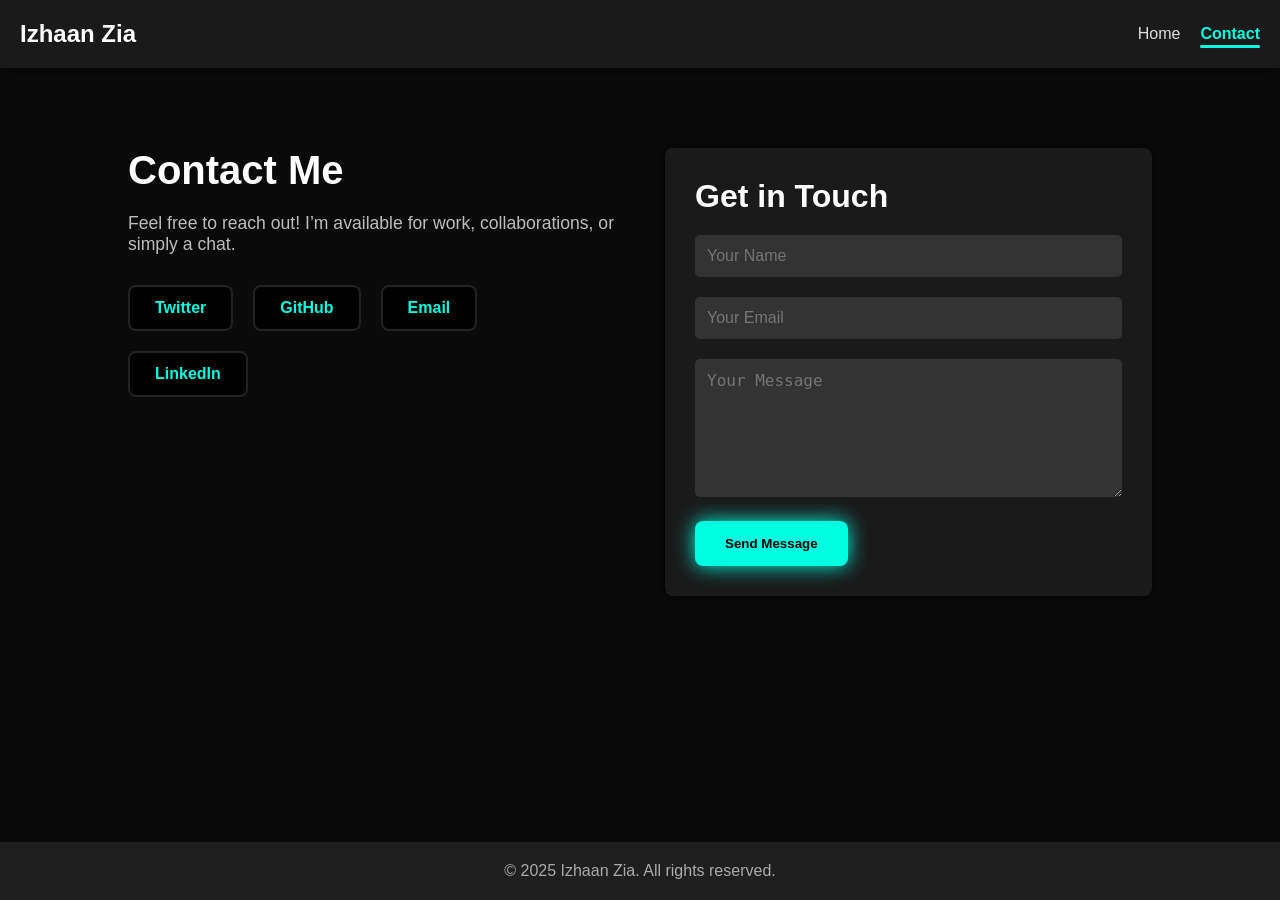
==== contact.html @ da9d6762 "Initial commit - internship portfolio" ====
<!DOCTYPE html>
<html lang="en">
<head>
  <meta charset="UTF-8" />
  <meta name="viewport" content="width=device-width, initial-scale=1.0"/>
  <title>Contact Us | Izhaan Zia Portfolio</title>
  <link rel="stylesheet" href="style.css" />
</head>
<body>

  <nav class="navbar" style="display: flex; justify-content: space-between; align-items: center; padding: 20px;">
    <h1 class="logo" style="margin: 0; font-size: 24px;">Izhaan Zia</h1>
    <ul class="nav-links" style="list-style: none; display: flex; gap: 20px; margin: 0;">
      <li><a href="index.html" style="text-decoration: none; color: inherit;">Home</a></li>
      <li class="active" style="cursor: pointer;">Contact</li>
    </ul>
  </nav>
  
  <main>
    <section class="contact">
      <div class="contact-info">
        <h1>Contact Me</h1>
        <p>Feel free to reach out! I’m available for work, collaborations, or simply a chat.</p>
        <div class="social-links">
          <a href="https://twitter.com" class="social-btn">Twitter</a>
          <a href="https://github.com" class="social-btn">GitHub</a>
          <a href="mailto:izhaanzia@gmail.com" class="social-btn"> Email </a>
          <a href="https://linkedin.com" class="social-btn" target="_blank">LinkedIn</a>
        </div>
      </div>

      <div class="contact-form">
        <h2>Get in Touch</h2>
        <form action="#" method="POST">
          <input type="text" name="name" placeholder="Your Name" required />
          <input type="email" name="email" placeholder="Your Email" required />
          <textarea name="message" placeholder="Your Message" rows="6" required></textarea>
          <button type="submit" class="cta-btn">Send Message</button>
        </form>
      </div>
    </section>
  </main>

  <footer>
    &copy; 2025 Izhaan Zia. All rights reserved.
  </footer>

</body>
</html>
---- style.css ----
/* RESET & BASE */
* {
  margin: 0;
  padding: 0;
  box-sizing: border-box;
}

body {
  font-family: 'Segoe UI', sans-serif;
  background-color: #0a0a0a;
  color: #fff;
  overflow-x: hidden;
}

/* NAVBAR */
.navbar {
  display: flex;
  justify-content: center;
  padding: 20px;
  background-color: #1a1a1a;
  box-shadow: 0 0 10px rgba(0, 0, 0, 0.8);
}

/* Sticky Footer */
footer {
  position: fixed;
  bottom: 0;
  width: 100%;
  text-align: center;
  padding: 20px;
  background-color: #1f1f1f;
  color: #aaa;
}


.nav-links {
  list-style: none;
  display: flex;
  gap: 30px;
  flex-wrap: wrap;
  justify-content: center;
}

.nav-links li,
.nav-links li a {
  color: #ddd;
  font-weight: 500;
  cursor: pointer;
  text-decoration: none;
  transition: color 0.3s ease;
}

.nav-links li:hover,
.nav-links a:hover {
  color: #00ffe1;
}

.nav-links .active {
  color: #00ffe1;
  font-weight: bold;
  position: relative;
}

.nav-links .active::after {
  content: '';
  position: absolute;
  bottom: -5px;
  left: 0;
  width: 100%;
  height: 3px;
  background-color: #00ffe1;
  border-radius: 5px;
  animation: glow 1.5s infinite alternate;
}

@keyframes glow {
  from {
    box-shadow: 0 0 5px #00ffe1;
  }
  to {
    box-shadow: 0 0 15px #00ffe1;
  }
}

/* HERO SECTION */
.hero {
  display: flex;
  justify-content: space-between;
  align-items: center;
  padding: 80px 10%;
  flex-wrap: wrap;
}

.intro {
  max-width: 500px;
}

.intro h1 {
  font-size: 3rem;
  font-weight: bold;
  margin-bottom: 15px;
}

.intro p {
  color: #bdbdbd;
  margin-bottom: 30px;
  font-size: 1.1rem;
}

.cta-btn {
  background-color: #00ffe1;
  color: #000;
  padding: 15px 30px;
  font-weight: bold;
  border-radius: 8px;
  text-decoration: none;
  box-shadow: 0 0 20px #00ffe1;
  transition: transform 0.3s ease;
}

.cta-btn:hover {
  transform: scale(1.05);
  box-shadow: 0 0 10px #00ffe1, 0 0 20px #00ffe1, 0 0 30px #00ffe1;
}

.profile-pic img {
  width: 300px;
  height: 300px;
  border-radius: 50%;
  object-fit: cover;
  border: 5px solid #2d2d2d;
  box-shadow: 0 0 20px #000;
}

/* BRANDS SECTION */
.brands {
  text-align: center;
  margin-top: 80px;
}

.brands p {
  font-size: 1rem;
  color: #bbb;
  margin-bottom: 20px;
}

.brand-logos {
  display: flex;
  justify-content: center;
  gap: 40px;
  flex-wrap: wrap;
}

.brand-logos span {
  color: #666;
  font-weight: bold;
  background: #111;
  padding: 10px 20px;
  border-radius: 5px;
  transition: transform 0.3s ease;
}

.brand-logos span:hover {
  transform: scale(1.1);
  color: #00ffe1;
}

.profile-pic {
  position: relative;
  width: 300px;
  height: 300px;
  margin-top: 30px;
}

.profile-pic img {
  width: 100%;
  height: 100%;
  border-radius: 50%;
  object-fit: cover;
  position: relative;
  z-index: 2;
  border: 5px solid #2d2d2d;
  box-shadow: 0 0 20px #000;
}

.glow {
  position: absolute;
  top: 0;
  left: 0;
  width: 300px;
  height: 300px;
  border-radius: 50%;
  background: radial-gradient(circle at center, #00ffe1 0%, transparent 70%);
  z-index: 1;
  pointer-events: none;
  transition: 0.1s ease;
}

/* SKILLS SECTION */
.skills {
  background-color: #111;
  color: #fff;
  padding: 60px 20px;
  text-align: center;
}

.skills h2 {
  font-size: 2.2rem;
  margin-bottom: 30px;
  color: #93a1a0;
}

.skill-list {
  display: flex;
  flex-direction: column;
  gap: 25px;
  max-width: 800px;
  margin: 0 auto;
}

.skill {
  text-align: left;
}

.skill p {
  font-size: 1.1rem;
  margin-bottom: 8px;
  color: #a3b19e;
}

.progress-bar {
  width: 100%;
  height: 10px;
  background-color: #afadad;
  border-radius: 5px;
  overflow: hidden;
}

.progress {
  height: 100%;
  background-color: #00ffe1;
  border-radius: 5px;
  transition: width 0.6s ease;
}

/* CONTACT SECTION */
.contact {
  display: flex;
  justify-content: space-between;
  align-items: flex-start;
  padding: 80px 10%;
  flex-wrap: wrap;
  gap: 50px;
}

.contact-info,
.contact-form {
  flex: 1 1 300px;
  max-width: 500px;
}

.contact-info h1 {
  font-size: 2.5rem;
  font-weight: bold;
  margin-bottom: 20px;
}

.contact-info p {
  color: #bdbdbd;
  margin-bottom: 30px;
  font-size: 1.1rem;
}

.social-links {
  display: flex;
  flex-wrap: wrap;
  gap: 20px;
  margin-top: 20px;
}

.social-btn {
  background-color: #000;
  color: #00ffe1;
  padding: 12px 25px;
  font-weight: bold;
  border-radius: 8px;
  text-decoration: none;
  border: 2px solid #222;
  transition: 0.4s ease-in-out;
}

.social-btn:hover {
  box-shadow: 0 0 10px #00ffe1, 0 0 20px #00ffe1, 0 0 40px #00ffe1, 0 0 60px #00ffe1;
  transform: translateY(-3px) scale(1.02);
}

.contact-form {
  background-color: #1a1a1a;
  padding: 30px;
  border-radius: 8px;
  box-shadow: 0 0 10px rgba(0, 0, 0, 0.8);
}

.contact-form h2 {
  font-size: 2rem;
  font-weight: bold;
  margin-bottom: 20px;
}

.contact-form input,
.contact-form textarea {
  width: 100%;
  padding: 12px;
  margin-bottom: 20px;
  border: none;
  border-radius: 5px;
  background-color: #333;
  color: #fff;
  font-size: 1rem;
}

.contact-form button {
  background-color: #00ffe1;
  color: #000;
  padding: 15px 30px;
  font-weight: bold;
  border-radius: 8px;
  box-shadow: 0 0 20px #00ffe1;
  border: none;
  transition: transform 0.3s ease;
}

.contact-form button:hover {
  transform: scale(1.05);
}

/* RESPONSIVE MEDIA QUERIES */
@media (max-width: 768px) {
  .hero {
    flex-direction: column;
    text-align: center;
    padding: 60px 5%;
  }

  .intro h1 {
    font-size: 2.2rem;
  }

  .intro p {
    font-size: 1rem;
  }

  .profile-pic img {
    width: 220px;
    height: 220px;
    margin-top: 30px;
  }

  .cta-btn {
    padding: 12px 25px;
    font-size: 1rem;
  }

  .contact {
    flex-direction: column;
    padding: 40px 5%;
  }

  .contact-info h1,
  .contact-form h2 {
    font-size: 2rem;
  }

  .social-links {
    justify-content: center;
  }
}

@media (max-width: 600px) {
  .brand-logos {
    flex-direction: column;
    align-items: center;
    gap: 15px;
  }

  .brand-logos span {
    width: 100%;
    text-align: center;
    font-size: 1rem;
  }
}

@media (max-width: 480px) {
  .contact {
    padding: 30px 4%;
    gap: 30px;
  }

  .contact-info h1 {
    font-size: 1.8rem;
    text-align: center;
  }

  .contact-info p {
    font-size: 1rem;
    text-align: center;
  }

  .social-links {
    flex-direction: column;
    align-items: center;
  }

  .social-btn {
    width: 100%;
    text-align: center;
  }

  .contact-form {
    padding: 20px;
  }

  .contact-form h2 {
    font-size: 1.6rem;
    text-align: center;
  }

  .contact-form input,
  .contact-form textarea {
    font-size: 0.95rem;
  }

  .contact-form button {
    width: 100%;
    padding: 12px;
  }
}

.profile-pic img:hover {
  transform: scale(1.05);
  transition: 0.3s ease;
  box-shadow: 0 0 20px #00ffe1;
}


/* SKILLS BOX STYLING */
  .skills-box {
    background-color: #111;
    border-radius: 10px;
    padding: 20px;
    max-width: 1000px; /* Increased from 900px */
    width: 100%;
    box-shadow: 0 0 15px rgba(0, 0, 0, 0.5);
    border: 1px solid #222;
    margin: 0 auto;
  }
  


.skills-box h3 {
  font-size: 1.5rem;
  margin-bottom: 20px;
  color: #fff;
}

.hero {
  display: grid;
  grid-template-columns: 1fr 1fr 1fr;
  grid-gap: 30px;
  padding: 80px 10%;
  align-items: center;
}

.intro {
  grid-column: 1;
}

.skills-box {
  grid-column: 2;
}

.profile-pic {
  grid-column: 3;
  justify-self: end;
}

/* Responsive adjustments */
@media (max-width: 992px) {
  .hero {
    grid-template-columns: 1fr 1fr;
  }
  
  .intro {
    grid-column: 1;
  }
  
  .skills-box {
    grid-column: 2;
  }
  
  .profile-pic {
    grid-column: 1 / span 2;
    justify-self: center;
    margin-top: 20px;
  }
}

@media (max-width: 768px) {
  .hero {
    grid-template-columns: 1fr;
    text-align: center;
  }
  
  .intro, .skills-box, .profile-pic {
    grid-column: 1;
    justify-self: center;
    margin-bottom: 30px;
  }
  
    .skills-box {
      max-width: 100%;
      width: 100%;
    }
  
}
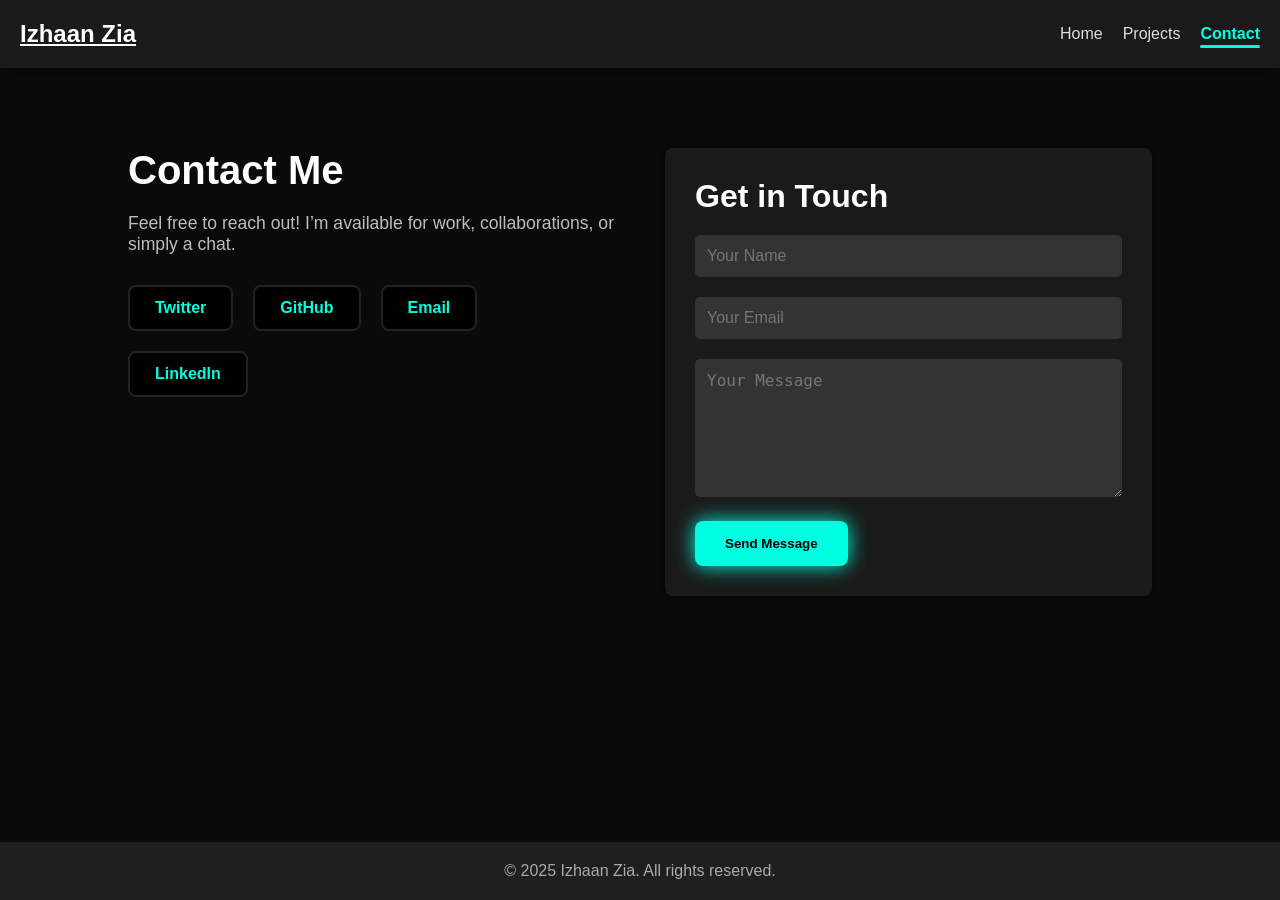
==== commit 29e6ccef: "Update contact.html" ====
--- a/contact.html
+++ b/contact.html
@@ -9,9 +9,10 @@
 <body>
 
   <nav class="navbar" style="display: flex; justify-content: space-between; align-items: center; padding: 20px;">
-    <h1 class="logo" style="margin: 0; font-size: 24px;">Izhaan Zia</h1>
+    <h1 class="logo" style="margin: 0; font-size: 24px;"><u>Izhaan Zia</u></h1>
     <ul class="nav-links" style="list-style: none; display: flex; gap: 20px; margin: 0;">
       <li><a href="index.html" style="text-decoration: none; color: inherit;">Home</a></li>
+      <li><a href="Project.html" style="text-decoration: none; color: inherit;">Projects</a></li>
       <li class="active" style="cursor: pointer;">Contact</li>
     </ul>
   </nav>
